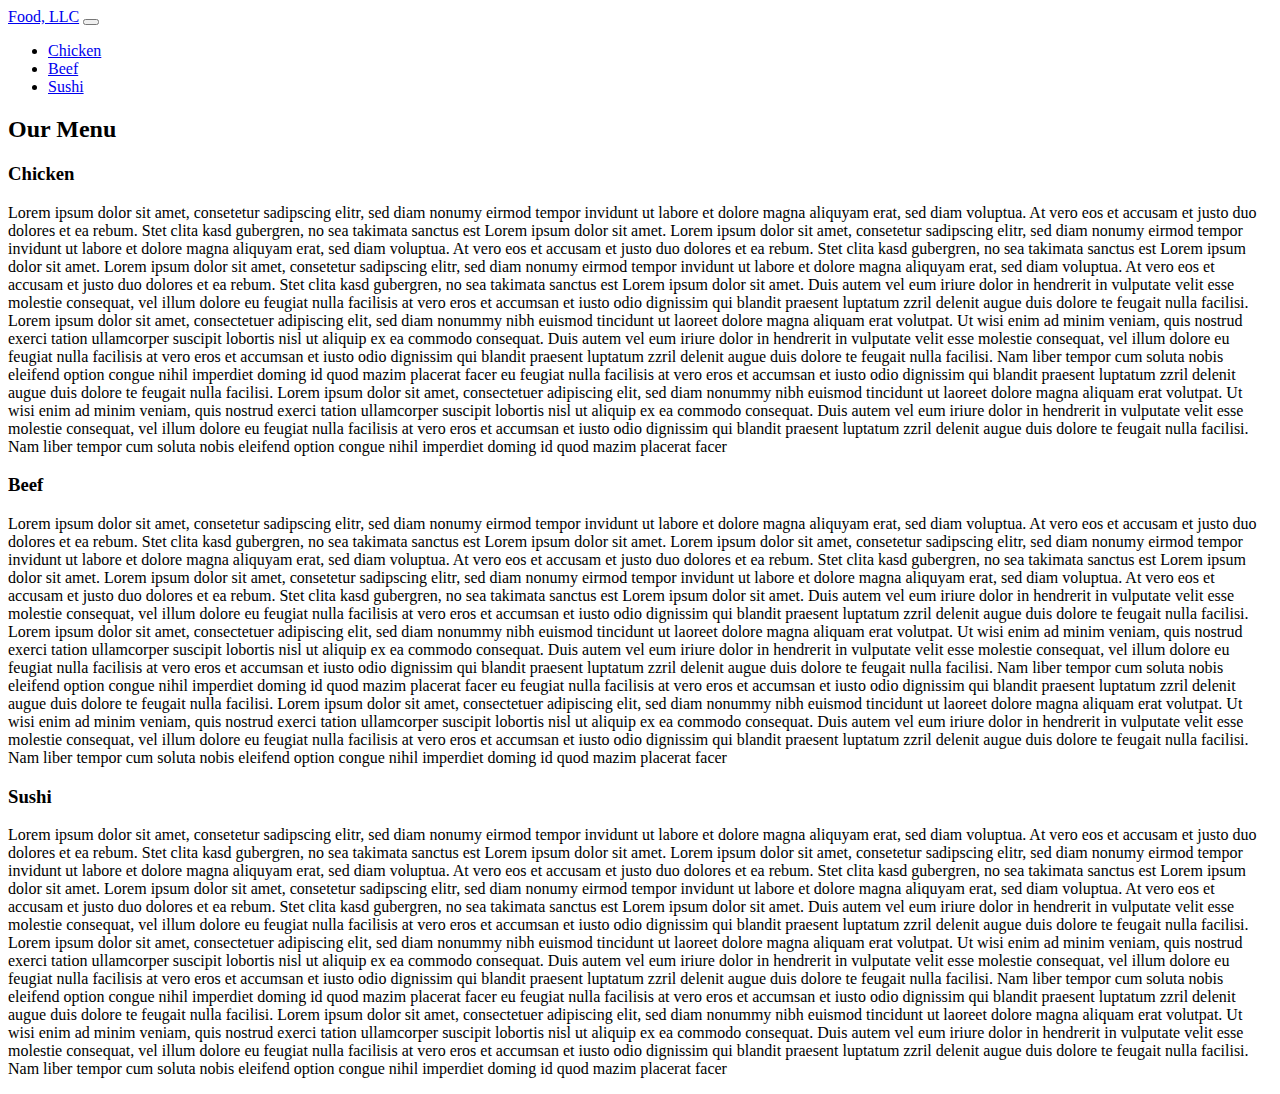
==== index33.html @ 20c4c197 "Add files via upload" ====
<!DOCTYPE html>
<html lang="en">
  <head>
    <meta charset="UTF-8" />
    <meta name="viewport" content="width=device-width, initial-scale=1.0" />
    <title>Menu</title>
    <link
      rel="stylesheet"
      href="https://stackpath.bootstrapcdn.com/bootstrap/5.0.0-alpha1/css/bootstrap.min.css"
      integrity="sha384-r4NyP46KrjDleawBgD5tp8Y7UzmLA05oM1iAEQ17CSuDqnUK2+k9luXQOfXJCJ4I"
      crossorigin="anonymous"
    />
    <link rel="stylesheet" href="menu33.css" />
    <script
      src="https://cdn.jsdelivr.net/npm/popper.js@1.16.0/dist/umd/popper.min.js"
      integrity="sha384-Q6E9RHvbIyZFJoft+2mJbHaEWldlvI9IOYy5n3zV9zzTtmI3UksdQRVvoxMfooAo"
      crossorigin="anonymous"
    ></script>
    <script
      src="https://stackpath.bootstrapcdn.com/bootstrap/5.0.0-alpha1/js/bootstrap.min.js"
      integrity="sha384-oesi62hOLfzrys4LxRF63OJCXdXDipiYWBnvTl9Y9/TRlw5xlKIEHpNyvvDShgf/"
      crossorigin="anonymous"
    ></script>
  </head>
  <body>
    <nav class="navbar navbar-light">
      <a class="navbar-brand" href="#">Food, LLC</a>
      <button
        type="button"
        data-toggle="collapse"
        data-target="#navbarNav"
        aria-controls="navbarNav"
        aria-expanded="false"
        aria-label="Toggle navigation"
      >
        <span class="navbar-toggler-icon"></span>
      </button>
      <div class="collapse navbar-collapse" id="navbarNav">
        <ul class="navbar-nav">
          <li class="nav-item">
            <a class="nav-link" href="#chicken">Chicken</a>
          </li>
          <li class="nav-item">
            <a class="nav-link" href="#beef">Beef</a>
          </li>
          <li class="nav-item">
            <a class="nav-link" href="#sushi">Sushi</a>
          </li>
        </ul>
      </div>
    </nav>

    <h2>Our Menu</h2>
    <div class="col-md-12 col-s-12 col-xs-12">
      <div class="cbs">
        <h3 id="chicken">Chicken</h3>
        <p>
          Lorem ipsum dolor sit amet, consetetur sadipscing elitr, sed diam
          nonumy eirmod tempor invidunt ut labore et dolore magna aliquyam erat,
          sed diam voluptua. At vero eos et accusam et justo duo dolores et ea
          rebum. Stet clita kasd gubergren, no sea takimata sanctus est Lorem
          ipsum dolor sit amet. Lorem ipsum dolor sit amet, consetetur
          sadipscing elitr, sed diam nonumy eirmod tempor invidunt ut labore et
          dolore magna aliquyam erat, sed diam voluptua. At vero eos et accusam
          et justo duo dolores et ea rebum. Stet clita kasd gubergren, no sea
          takimata sanctus est Lorem ipsum dolor sit amet. Lorem ipsum dolor sit
          amet, consetetur sadipscing elitr, sed diam nonumy eirmod tempor
          invidunt ut labore et dolore magna aliquyam erat, sed diam voluptua.
          At vero eos et accusam et justo duo dolores et ea rebum. Stet clita
          kasd gubergren, no sea takimata sanctus est Lorem ipsum dolor sit
          amet. Duis autem vel eum iriure dolor in hendrerit in vulputate velit
          esse molestie consequat, vel illum dolore eu feugiat nulla facilisis
          at vero eros et accumsan et iusto odio dignissim qui blandit praesent
          luptatum zzril delenit augue duis dolore te feugait nulla facilisi.
          Lorem ipsum dolor sit amet, consectetuer adipiscing elit, sed diam
          nonummy nibh euismod tincidunt ut laoreet dolore magna aliquam erat
          volutpat. Ut wisi enim ad minim veniam, quis nostrud exerci tation
          ullamcorper suscipit lobortis nisl ut aliquip ex ea commodo consequat.
          Duis autem vel eum iriure dolor in hendrerit in vulputate velit esse
          molestie consequat, vel illum dolore eu feugiat nulla facilisis at
          vero eros et accumsan et iusto odio dignissim qui blandit praesent
          luptatum zzril delenit augue duis dolore te feugait nulla facilisi.
          Nam liber tempor cum soluta nobis eleifend option congue nihil
          imperdiet doming id quod mazim placerat facer eu feugiat nulla
          facilisis at vero eros et accumsan et iusto odio dignissim qui blandit
          praesent luptatum zzril delenit augue duis dolore te feugait nulla
          facilisi. Lorem ipsum dolor sit amet, consectetuer adipiscing elit,
          sed diam nonummy nibh euismod tincidunt ut laoreet dolore magna
          aliquam erat volutpat. Ut wisi enim ad minim veniam, quis nostrud
          exerci tation ullamcorper suscipit lobortis nisl ut aliquip ex ea
          commodo consequat. Duis autem vel eum iriure dolor in hendrerit in
          vulputate velit esse molestie consequat, vel illum dolore eu feugiat
          nulla facilisis at vero eros et accumsan et iusto odio dignissim qui
          blandit praesent luptatum zzril delenit augue duis dolore te feugait
          nulla facilisi. Nam liber tempor cum soluta nobis eleifend option
          congue nihil imperdiet doming id quod mazim placerat facer
        </p>
      </div>

      <div class="cbs">
        <h3 id="beef">Beef</h3>
        <p>
          Lorem ipsum dolor sit amet, consetetur sadipscing elitr, sed diam
          nonumy eirmod tempor invidunt ut labore et dolore magna aliquyam erat,
          sed diam voluptua. At vero eos et accusam et justo duo dolores et ea
          rebum. Stet clita kasd gubergren, no sea takimata sanctus est Lorem
          ipsum dolor sit amet. Lorem ipsum dolor sit amet, consetetur
          sadipscing elitr, sed diam nonumy eirmod tempor invidunt ut labore et
          dolore magna aliquyam erat, sed diam voluptua. At vero eos et accusam
          et justo duo dolores et ea rebum. Stet clita kasd gubergren, no sea
          takimata sanctus est Lorem ipsum dolor sit amet. Lorem ipsum dolor sit
          amet, consetetur sadipscing elitr, sed diam nonumy eirmod tempor
          invidunt ut labore et dolore magna aliquyam erat, sed diam voluptua.
          At vero eos et accusam et justo duo dolores et ea rebum. Stet clita
          kasd gubergren, no sea takimata sanctus est Lorem ipsum dolor sit
          amet. Duis autem vel eum iriure dolor in hendrerit in vulputate velit
          esse molestie consequat, vel illum dolore eu feugiat nulla facilisis
          at vero eros et accumsan et iusto odio dignissim qui blandit praesent
          luptatum zzril delenit augue duis dolore te feugait nulla facilisi.
          Lorem ipsum dolor sit amet, consectetuer adipiscing elit, sed diam
          nonummy nibh euismod tincidunt ut laoreet dolore magna aliquam erat
          volutpat. Ut wisi enim ad minim veniam, quis nostrud exerci tation
          ullamcorper suscipit lobortis nisl ut aliquip ex ea commodo consequat.
          Duis autem vel eum iriure dolor in hendrerit in vulputate velit esse
          molestie consequat, vel illum dolore eu feugiat nulla facilisis at
          vero eros et accumsan et iusto odio dignissim qui blandit praesent
          luptatum zzril delenit augue duis dolore te feugait nulla facilisi.
          Nam liber tempor cum soluta nobis eleifend option congue nihil
          imperdiet doming id quod mazim placerat facer eu feugiat nulla
          facilisis at vero eros et accumsan et iusto odio dignissim qui blandit
          praesent luptatum zzril delenit augue duis dolore te feugait nulla
          facilisi. Lorem ipsum dolor sit amet, consectetuer adipiscing elit,
          sed diam nonummy nibh euismod tincidunt ut laoreet dolore magna
          aliquam erat volutpat. Ut wisi enim ad minim veniam, quis nostrud
          exerci tation ullamcorper suscipit lobortis nisl ut aliquip ex ea
          commodo consequat. Duis autem vel eum iriure dolor in hendrerit in
          vulputate velit esse molestie consequat, vel illum dolore eu feugiat
          nulla facilisis at vero eros et accumsan et iusto odio dignissim qui
          blandit praesent luptatum zzril delenit augue duis dolore te feugait
          nulla facilisi. Nam liber tempor cum soluta nobis eleifend option
          congue nihil imperdiet doming id quod mazim placerat facer
        </p>
      </div>

      <div class="cbs">
        <h3 id="sushi">Sushi</h3>
        <p>
          Lorem ipsum dolor sit amet, consetetur sadipscing elitr, sed diam
          nonumy eirmod tempor invidunt ut labore et dolore magna aliquyam erat,
          sed diam voluptua. At vero eos et accusam et justo duo dolores et ea
          rebum. Stet clita kasd gubergren, no sea takimata sanctus est Lorem
          ipsum dolor sit amet. Lorem ipsum dolor sit amet, consetetur
          sadipscing elitr, sed diam nonumy eirmod tempor invidunt ut labore et
          dolore magna aliquyam erat, sed diam voluptua. At vero eos et accusam
          et justo duo dolores et ea rebum. Stet clita kasd gubergren, no sea
          takimata sanctus est Lorem ipsum dolor sit amet. Lorem ipsum dolor sit
          amet, consetetur sadipscing elitr, sed diam nonumy eirmod tempor
          invidunt ut labore et dolore magna aliquyam erat, sed diam voluptua.
          At vero eos et accusam et justo duo dolores et ea rebum. Stet clita
          kasd gubergren, no sea takimata sanctus est Lorem ipsum dolor sit
          amet. Duis autem vel eum iriure dolor in hendrerit in vulputate velit
          esse molestie consequat, vel illum dolore eu feugiat nulla facilisis
          at vero eros et accumsan et iusto odio dignissim qui blandit praesent
          luptatum zzril delenit augue duis dolore te feugait nulla facilisi.
          Lorem ipsum dolor sit amet, consectetuer adipiscing elit, sed diam
          nonummy nibh euismod tincidunt ut laoreet dolore magna aliquam erat
          volutpat. Ut wisi enim ad minim veniam, quis nostrud exerci tation
          ullamcorper suscipit lobortis nisl ut aliquip ex ea commodo consequat.
          Duis autem vel eum iriure dolor in hendrerit in vulputate velit esse
          molestie consequat, vel illum dolore eu feugiat nulla facilisis at
          vero eros et accumsan et iusto odio dignissim qui blandit praesent
          luptatum zzril delenit augue duis dolore te feugait nulla facilisi.
          Nam liber tempor cum soluta nobis eleifend option congue nihil
          imperdiet doming id quod mazim placerat facer eu feugiat nulla
          facilisis at vero eros et accumsan et iusto odio dignissim qui blandit
          praesent luptatum zzril delenit augue duis dolore te feugait nulla
          facilisi. Lorem ipsum dolor sit amet, consectetuer adipiscing elit,
          sed diam nonummy nibh euismod tincidunt ut laoreet dolore magna
          aliquam erat volutpat. Ut wisi enim ad minim veniam, quis nostrud
          exerci tation ullamcorper suscipit lobortis nisl ut aliquip ex ea
          commodo consequat. Duis autem vel eum iriure dolor in hendrerit in
          vulputate velit esse molestie consequat, vel illum dolore eu feugiat
          nulla facilisis at vero eros et accumsan et iusto odio dignissim qui
          blandit praesent luptatum zzril delenit augue duis dolore te feugait
          nulla facilisi. Nam liber tempor cum soluta nobis eleifend option
          congue nihil imperdiet doming id quod mazim placerat facer
        </p>
      </div>
    </div>
  </body>
</html>
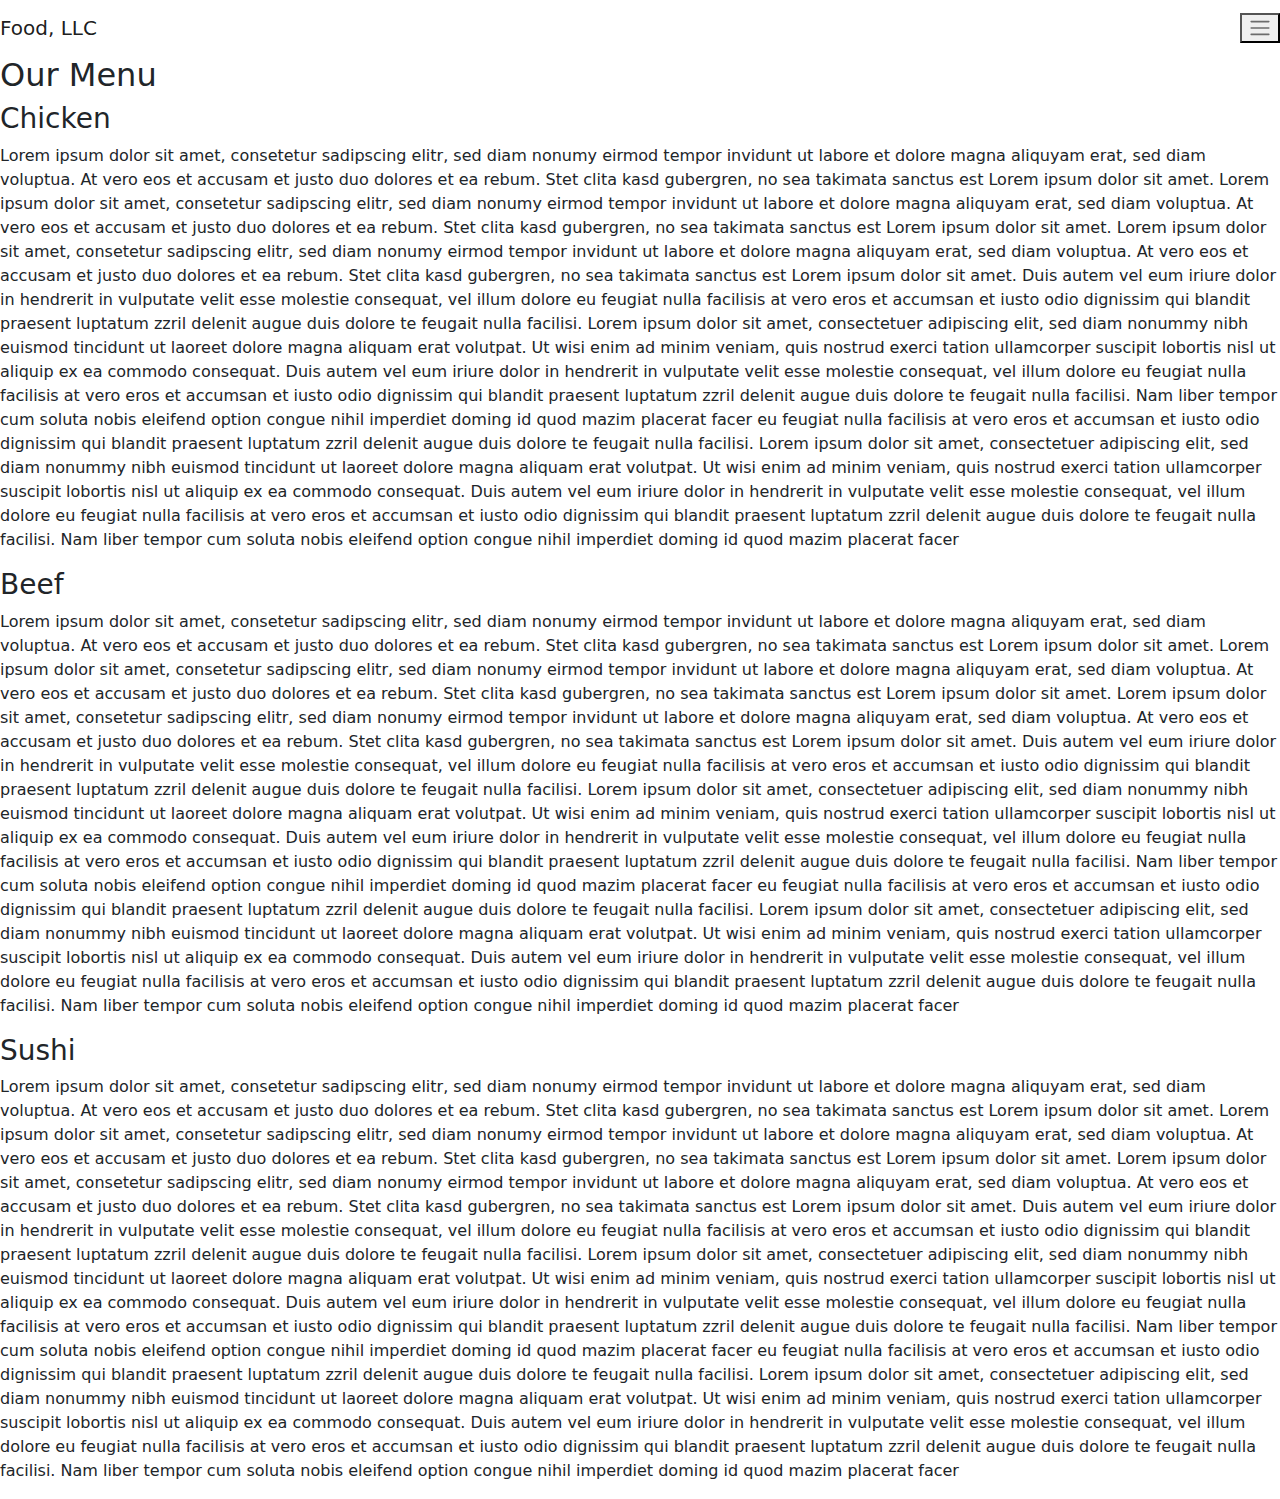
==== commit 44879be6: "Update index33.html" ====
--- a/index33.html
+++ b/index33.html
@@ -4,23 +4,16 @@
     <meta charset="UTF-8" />
     <meta name="viewport" content="width=device-width, initial-scale=1.0" />
     <title>Menu</title>
-    <link
+     <link
       rel="stylesheet"
-      href="https://stackpath.bootstrapcdn.com/bootstrap/5.0.0-alpha1/css/bootstrap.min.css"
-      integrity="sha384-r4NyP46KrjDleawBgD5tp8Y7UzmLA05oM1iAEQ17CSuDqnUK2+k9luXQOfXJCJ4I"
-      crossorigin="anonymous"
+      href="css/bootstrap.min.css"
     />
-    <link rel="stylesheet" href="menu33.css" />
+    <link rel="stylesheet" href="menu3.css" />
     <script
-      src="https://cdn.jsdelivr.net/npm/popper.js@1.16.0/dist/umd/popper.min.js"
-      integrity="sha384-Q6E9RHvbIyZFJoft+2mJbHaEWldlvI9IOYy5n3zV9zzTtmI3UksdQRVvoxMfooAo"
-      crossorigin="anonymous"
+      src="js/bootstrap.min.js
     ></script>
-    <script
-      src="https://stackpath.bootstrapcdn.com/bootstrap/5.0.0-alpha1/js/bootstrap.min.js"
-      integrity="sha384-oesi62hOLfzrys4LxRF63OJCXdXDipiYWBnvTl9Y9/TRlw5xlKIEHpNyvvDShgf/"
-      crossorigin="anonymous"
-    ></script>
+    <script src="menu33.js"></script>
+  </head>
   </head>
   <body>
     <nav class="navbar navbar-light">
--- a/menu3.css
+++ b/menu3.css
@@ -0,0 +1 @@
+
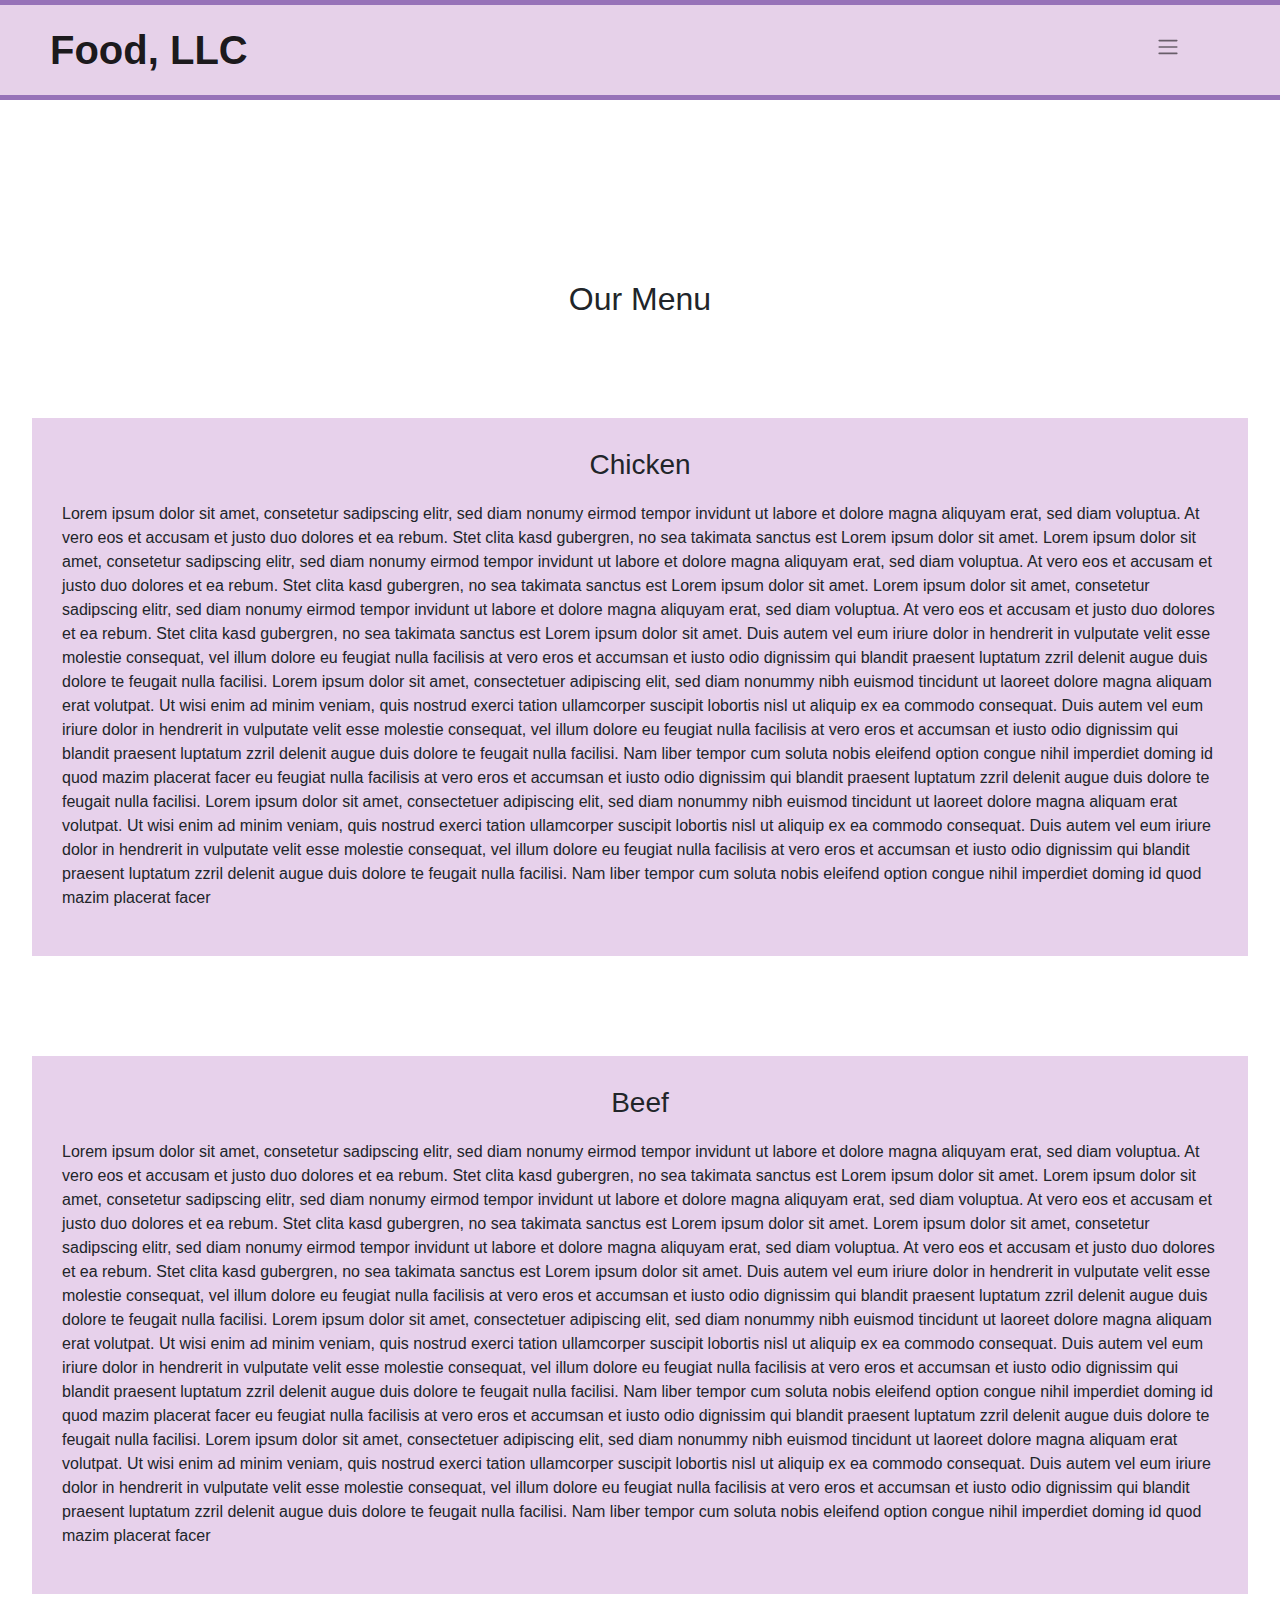
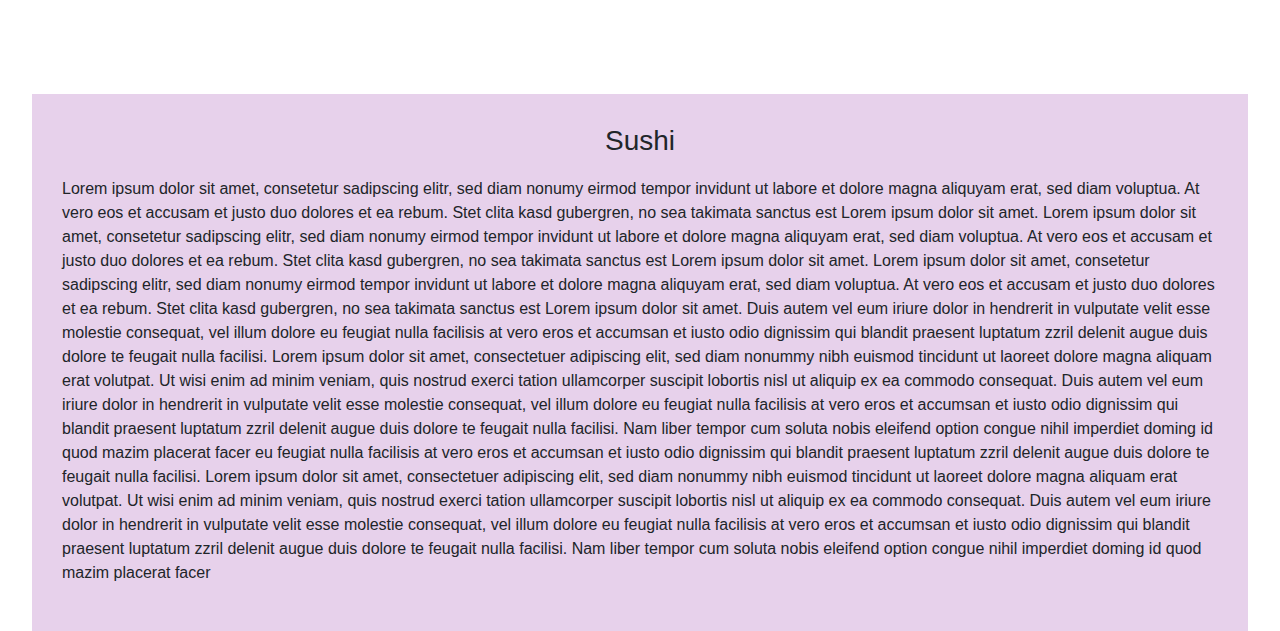
==== commit 2349f57b: "Update index33.html" ====
--- a/index33.html
+++ b/index33.html
@@ -8,7 +8,7 @@
       rel="stylesheet"
       href="css/bootstrap.min.css"
     />
-    <link rel="stylesheet" href="menu3.css" />
+    <link rel="stylesheet" href="menu33.css" />
     <script
       src="js/bootstrap.min.js
     ></script>
--- a/menu33.css
+++ b/menu33.css
@@ -0,0 +1,98 @@
+* {
+    box-sizing: border-box;
+    font-family: Arial, Helvetica, sans-serif;
+  
+}
+  
+
+
+
+
+
+
+  
+  .navbar {
+    position: absolute;
+    top: 0;
+    background-color:#e6d1e9;
+    width: 100%;
+    height: 100px;
+    border-bottom: 5px hwb(272 45% 28%) solid;
+    border-top: 5px #9772b8 solid;
+  }
+  
+  /*food*/
+  .navbar-brand {
+    font-size: 40px;
+    margin-left: 50px;
+    font-weight: bold;
+    
+ }
+
+  .nav-link {
+    font-size: 25px;
+    font-weight: bolder;
+    border: #9772b8 solid;
+    color: black;
+    
+  }
+.navbar-togler {
+    padding: 0;
+}
+
+  .navbar-toggler-icon {
+    margin-right: 50px;
+    position: absolute;
+    right: 50px;
+    top: 30px;
+    padding: 0;
+  }
+
+  .navbar-collapse {
+    text-align: center;
+    background-color: #e6d1e9;
+  }
+
+  .navbar-nav {
+    border: #9772b8 solid;
+   
+  }
+
+
+
+
+  .bg-light {
+    background-color: #f0dbf4;
+
+
+ }
+
+ button {
+    background-color: #e6d1e9;
+    padding: 0;
+    border: 0;
+ }
+
+
+  h2 {
+    margin-top: 280px;
+    text-align: center;
+  }
+  
+  h3 {
+    text-align: center;
+    margin-bottom: 20px;
+  }
+  
+  /*Chicken, Beef, Sushi Boxes*/
+  .cbs {
+    background-color: #e7d1eb;
+    margin: auto;
+    width: 95%;
+    margin-top: 100px;
+    padding: 30px;
+  }
+
+  
+  
+  
